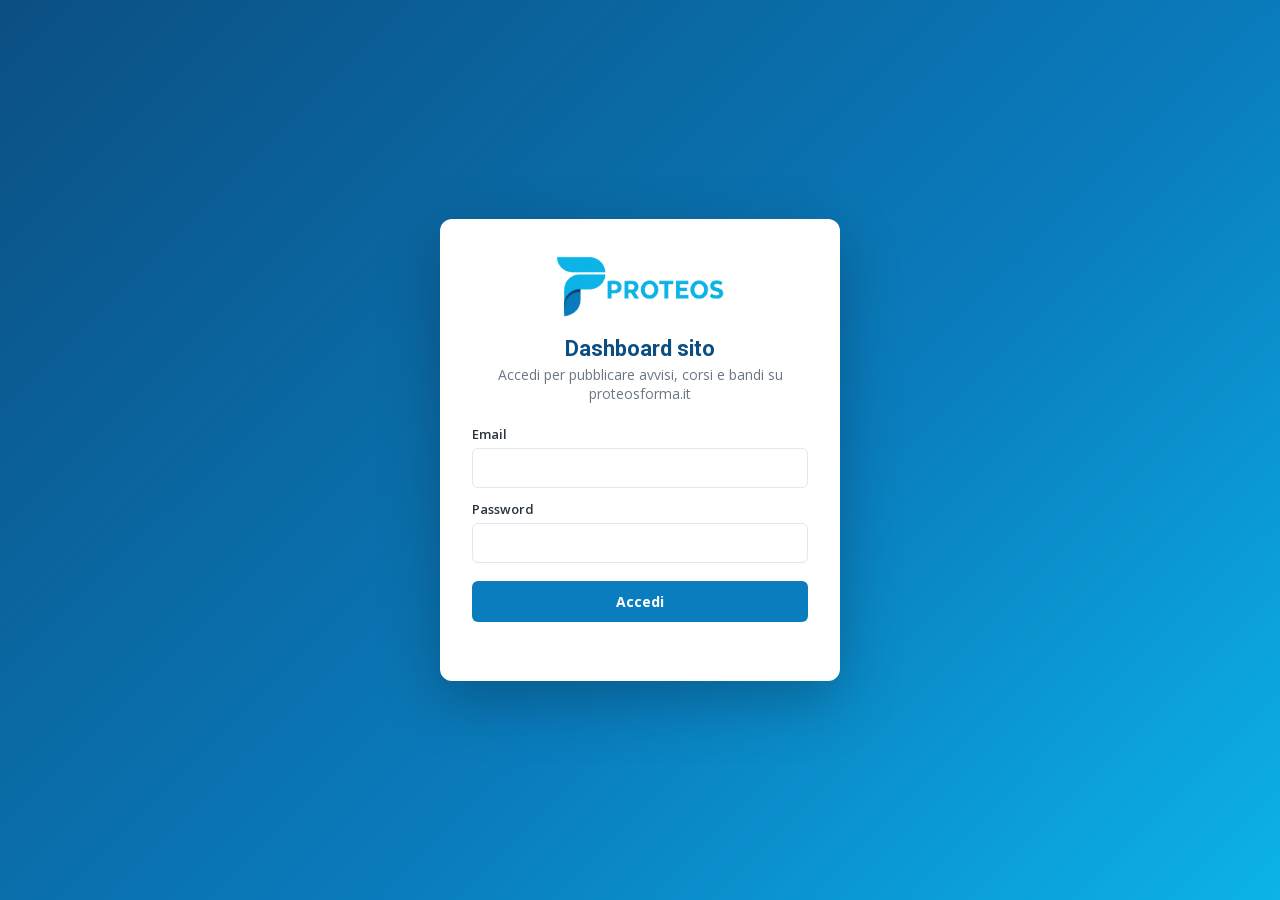
==== admin/index.html @ 1e50ca9e "Dashboard di pubblicazione (Supabase): avvisi, corsi con locandine e stati, bandi; pagine Corsi/Avvi" ====
<!doctype html>
<html lang="it">
<head>
  <meta charset="utf-8" />
  <meta name="viewport" content="width=device-width, initial-scale=1" />
  <meta name="robots" content="noindex, nofollow" />
  <title>Dashboard - Proteos</title>
  <link rel="icon" type="image/png" sizes="32x32" href="/img/favicon-32.png" />
  <link rel="stylesheet" href="/fonts/fonts.css" />
  <link rel="stylesheet" href="/admin/admin.css" />
</head>
<body>
  <!-- LOGIN -->
  <section id="view-login" class="login" hidden>
    <form id="login-form" class="login-card" novalidate>
      <img src="/img/logo.png" alt="Proteos" width="1359" height="505" />
      <h1>Dashboard sito</h1>
      <p class="muted">Accedi per pubblicare avvisi, corsi e bandi su proteosforma.it</p>
      <label>Email<input type="email" name="email" autocomplete="username" required /></label>
      <label>Password<input type="password" name="password" autocomplete="current-password" required /></label>
      <button class="btn btn-primary" type="submit">Accedi</button>
      <p class="form-msg" id="login-msg" role="alert"></p>
    </form>
  </section>

  <!-- APP -->
  <div id="view-app" class="app" hidden>
    <header class="topbar">
      <a class="brand" href="/" target="_blank" rel="noopener"><img src="/img/logo.png" alt="Proteos" width="1359" height="505" /><span>Dashboard</span></a>
      <nav class="tabs" role="tablist">
        <button class="tab active" data-tab="avvisi" role="tab">Avvisi</button>
        <button class="tab" data-tab="corsi" role="tab">Corsi</button>
        <button class="tab" data-tab="bandi" role="tab">Bandi</button>
      </nav>
      <div class="user">
        <span id="user-email" class="muted"></span>
        <button class="btn btn-ghost" id="btn-password" type="button">Cambia password</button>
        <button class="btn btn-ghost" id="btn-logout" type="button">Esci</button>
      </div>
    </header>

    <main class="content">
      <div class="toolbar">
        <div>
          <h2 id="panel-title">Avvisi</h2>
          <p class="muted" id="panel-hint">Gli avvisi regionali (POC, GOL, ecc.). Ogni avviso ha la sua pagina pubblica e raccoglie i corsi collegati.</p>
        </div>
        <div class="toolbar-actions">
          <a class="btn btn-ghost" id="btn-preview" href="/corsi/" target="_blank" rel="noopener">Vedi sul sito</a>
          <button class="btn btn-primary" id="btn-new" type="button">+ Nuovo</button>
        </div>
      </div>
      <div class="legend" id="legend"></div>
      <div id="list" class="list"></div>
    </main>
  </div>

  <!-- EDITOR (pannello laterale) -->
  <div id="drawer" class="drawer" hidden>
    <div class="drawer-backdrop" data-close></div>
    <form id="editor" class="drawer-panel" novalidate>
      <header class="drawer-head">
        <h3 id="editor-title">Nuovo</h3>
        <button type="button" class="icon-btn" data-close aria-label="Chiudi">&times;</button>
      </header>
      <div id="editor-fields" class="drawer-body"></div>
      <footer class="drawer-foot">
        <button type="button" class="btn btn-danger" id="btn-delete" hidden>Elimina</button>
        <span class="spacer"></span>
        <button type="button" class="btn btn-ghost" data-close>Annulla</button>
        <button type="submit" class="btn btn-primary" id="btn-save">Salva</button>
      </footer>
      <p class="form-msg" id="editor-msg" role="alert"></p>
    </form>
  </div>

  <!-- CAMBIA PASSWORD -->
  <div id="pw-modal" class="drawer" hidden>
    <div class="drawer-backdrop" data-close></div>
    <form id="pw-form" class="drawer-panel drawer-small" novalidate>
      <header class="drawer-head"><h3>Cambia password</h3><button type="button" class="icon-btn" data-close aria-label="Chiudi">&times;</button></header>
      <div class="drawer-body">
        <label>Nuova password (minimo 8 caratteri)<input type="password" name="pw1" minlength="8" autocomplete="new-password" required /></label>
        <label>Ripeti password<input type="password" name="pw2" minlength="8" autocomplete="new-password" required /></label>
      </div>
      <footer class="drawer-foot"><span class="spacer"></span><button type="button" class="btn btn-ghost" data-close>Annulla</button><button type="submit" class="btn btn-primary">Aggiorna</button></footer>
      <p class="form-msg" id="pw-msg" role="alert"></p>
    </form>
  </div>

  <div id="toast" class="toast" hidden></div>

  <script src="/config.js"></script>
  <script src="/vendor/supabase/supabase.js"></script>
  <script src="/admin/admin.js"></script>
</body>
</html>
---- fonts/fonts.css ----
@font-face{font-family:'Lato';font-style:normal;font-weight:700;font-display:swap;src:url(/fonts/lato-700-latin.woff2) format('woff2');unicode-range:U+0000-00FF, U+0131, U+0152-0153, U+02BB-02BC, U+02C6, U+02DA, U+02DC, U+0304, U+0308, U+0329, U+2000-206F, U+20AC, U+2122, U+2191, U+2193, U+2212, U+2215, U+FEFF, U+FFFD;}
@font-face{font-family:'Lato';font-style:normal;font-weight:900;font-display:swap;src:url(/fonts/lato-900-latin.woff2) format('woff2');unicode-range:U+0000-00FF, U+0131, U+0152-0153, U+02BB-02BC, U+02C6, U+02DA, U+02DC, U+0304, U+0308, U+0329, U+2000-206F, U+20AC, U+2122, U+2191, U+2193, U+2212, U+2215, U+FEFF, U+FFFD;}
@font-face{font-family:'Open Sans';font-style:normal;font-weight:400;font-display:swap;src:url(/fonts/open-sans-400-latin.woff2) format('woff2');unicode-range:U+0000-00FF, U+0131, U+0152-0153, U+02BB-02BC, U+02C6, U+02DA, U+02DC, U+0304, U+0308, U+0329, U+2000-206F, U+20AC, U+2122, U+2191, U+2193, U+2212, U+2215, U+FEFF, U+FFFD;}
@font-face{font-family:'Open Sans';font-style:normal;font-weight:600;font-display:swap;src:url(/fonts/open-sans-600-latin.woff2) format('woff2');unicode-range:U+0000-00FF, U+0131, U+0152-0153, U+02BB-02BC, U+02C6, U+02DA, U+02DC, U+0304, U+0308, U+0329, U+2000-206F, U+20AC, U+2122, U+2191, U+2193, U+2212, U+2215, U+FEFF, U+FFFD;}
@font-face{font-family:'Open Sans';font-style:normal;font-weight:700;font-display:swap;src:url(/fonts/open-sans-700-latin.woff2) format('woff2');unicode-range:U+0000-00FF, U+0131, U+0152-0153, U+02BB-02BC, U+02C6, U+02DA, U+02DC, U+0304, U+0308, U+0329, U+2000-206F, U+20AC, U+2122, U+2191, U+2193, U+2212, U+2215, U+FEFF, U+FFFD;}
@font-face{font-family:'Open Sans';font-style:normal;font-weight:800;font-display:swap;src:url(/fonts/open-sans-800-latin.woff2) format('woff2');unicode-range:U+0000-00FF, U+0131, U+0152-0153, U+02BB-02BC, U+02C6, U+02DA, U+02DC, U+0304, U+0308, U+0329, U+2000-206F, U+20AC, U+2122, U+2191, U+2193, U+2212, U+2215, U+FEFF, U+FFFD;}
@font-face{font-family:'Playfair Display';font-style:normal;font-weight:700;font-display:swap;src:url(/fonts/playfair-display-700-latin.woff2) format('woff2');unicode-range:U+0000-00FF, U+0131, U+0152-0153, U+02BB-02BC, U+02C6, U+02DA, U+02DC, U+0304, U+0308, U+0329, U+2000-206F, U+20AC, U+2122, U+2191, U+2193, U+2212, U+2215, U+FEFF, U+FFFD;}
@font-face{font-family:'Roboto';font-style:normal;font-weight:300;font-display:swap;src:url(/fonts/roboto-300-latin.woff2) format('woff2');unicode-range:U+0000-00FF, U+0131, U+0152-0153, U+02BB-02BC, U+02C6, U+02DA, U+02DC, U+0304, U+0308, U+0329, U+2000-206F, U+20AC, U+2122, U+2191, U+2193, U+2212, U+2215, U+FEFF, U+FFFD;}
@font-face{font-family:'Roboto';font-style:normal;font-weight:500;font-display:swap;src:url(/fonts/roboto-500-latin.woff2) format('woff2');unicode-range:U+0000-00FF, U+0131, U+0152-0153, U+02BB-02BC, U+02C6, U+02DA, U+02DC, U+0304, U+0308, U+0329, U+2000-206F, U+20AC, U+2122, U+2191, U+2193, U+2212, U+2215, U+FEFF, U+FFFD;}
@font-face{font-family:'Roboto';font-style:normal;font-weight:700;font-display:swap;src:url(/fonts/roboto-700-latin.woff2) format('woff2');unicode-range:U+0000-00FF, U+0131, U+0152-0153, U+02BB-02BC, U+02C6, U+02DA, U+02DC, U+0304, U+0308, U+0329, U+2000-206F, U+20AC, U+2122, U+2191, U+2193, U+2212, U+2215, U+FEFF, U+FFFD;}
---- admin/admin.css ----
:root {
  --brand: #0cb3e7; --brand-dark: #0a7dbe; --navy: #0b4f82; --red: #e02b20;
  --bg: #f3f6f9; --card: #fff; --text: #2b3440; --muted: #6b7785; --line: #e1e7ee;
  --font: "Open Sans", Arial, sans-serif;
}
* { box-sizing: border-box; }
body { margin: 0; font-family: var(--font); font-size: 14px; color: var(--text); background: var(--bg); }
img { max-width: 100%; height: auto; display: block; }
a { color: var(--brand-dark); text-decoration: none; }
h1, h2, h3 { font-family: "Roboto", Helvetica, Arial, sans-serif; margin: 0; color: var(--navy); }
.muted { color: var(--muted); }
.err { color: var(--red); }
[hidden] { display: none !important; }
label { display: block; font-weight: 600; font-size: 13px; margin-bottom: 12px; }
input[type=text], input[type=email], input[type=password], input[type=number], input[type=date], textarea, select {
  display: block; width: 100%; margin-top: 5px; padding: 10px 12px; font: inherit; color: var(--text);
  border: 1px solid var(--line); border-radius: 6px; background: #fff; outline: none; transition: border-color .15s, box-shadow .15s;
}
input:focus, textarea:focus, select:focus { border-color: var(--brand); box-shadow: 0 0 0 3px rgba(12, 179, 231, .18); }
textarea { resize: vertical; min-height: 70px; line-height: 1.5; }
small { display: block; color: var(--muted); font-weight: 400; margin-top: 4px; }

.btn { display: inline-flex; align-items: center; justify-content: center; gap: 6px; border: 1px solid transparent; border-radius: 6px; padding: 10px 18px; font: inherit; font-weight: 700; cursor: pointer; transition: background .15s, color .15s, border-color .15s; white-space: nowrap; }
.btn-primary { background: var(--brand-dark); color: #fff; }
.btn-primary:hover { background: var(--navy); }
.btn-primary:disabled { opacity: .6; cursor: wait; }
.btn-ghost { background: #fff; border-color: var(--line); color: var(--text); }
.btn-ghost:hover { border-color: var(--brand); color: var(--brand-dark); }
.btn-danger { background: #fff; border-color: #f3c2bf; color: var(--red); }
.btn-danger:hover { background: var(--red); color: #fff; }
.btn-sm { padding: 6px 12px; font-size: 12px; }
.icon-btn { background: none; border: 0; font-size: 26px; line-height: 1; color: var(--muted); cursor: pointer; }
.form-msg { min-height: 1.2em; margin: 8px 0 0; color: var(--red); font-weight: 600; font-size: 13px; }

/* login */
.login { min-height: 100vh; display: flex; align-items: center; justify-content: center; padding: 24px; background: linear-gradient(135deg, var(--navy), var(--brand-dark) 60%, var(--brand)); }
.login-card { width: 100%; max-width: 400px; background: #fff; border-radius: 12px; padding: 36px 32px; box-shadow: 0 20px 60px rgba(0, 0, 0, .25); }
.login-card img { width: 170px; margin: 0 auto 18px; }
.login-card h1 { font-size: 22px; text-align: center; margin-bottom: 4px; }
.login-card p.muted { text-align: center; margin: 0 0 22px; }
.login-card .btn { width: 100%; margin-top: 6px; }

/* topbar */
.topbar { display: flex; align-items: center; gap: 24px; padding: 0 28px; height: 64px; background: #fff; border-bottom: 1px solid var(--line); position: sticky; top: 0; z-index: 10; }
.brand { display: flex; align-items: center; gap: 10px; font-weight: 700; color: var(--navy); }
.brand img { width: 110px; }
.brand span { font-size: 12px; text-transform: uppercase; letter-spacing: .1em; color: var(--muted); }
.tabs { display: flex; gap: 4px; margin-left: 12px; }
.tab { background: none; border: 0; padding: 10px 16px; font: inherit; font-weight: 600; color: var(--muted); border-radius: 6px; cursor: pointer; }
.tab:hover { background: var(--bg); }
.tab.active { background: var(--navy); color: #fff; }
.user { margin-left: auto; display: flex; align-items: center; gap: 10px; }

/* content */
.content { max-width: 1100px; margin: 0 auto; padding: 32px 28px 80px; }
.toolbar { display: flex; align-items: flex-start; justify-content: space-between; gap: 20px; margin-bottom: 18px; }
.toolbar h2 { font-size: 26px; font-weight: 500; }
.toolbar p { margin: 4px 0 0; max-width: 640px; }
.toolbar-actions { display: flex; gap: 10px; flex: none; }
.legend { display: flex; flex-wrap: wrap; gap: 8px; margin-bottom: 16px; }
.list { display: flex; flex-direction: column; gap: 10px; }
.row { display: flex; align-items: center; gap: 16px; background: var(--card); border: 1px solid var(--line); border-radius: 10px; padding: 12px 16px; }
.row.draft { background: #fbfcfd; border-style: dashed; }
.row.draft .row-title { color: var(--muted); }
.thumb { width: 54px; height: 76px; object-fit: cover; border-radius: 4px; flex: none; background: #eee; }
.thumb-empty { display: flex; align-items: center; justify-content: center; font-size: 9px; text-align: center; color: var(--muted); padding: 4px; }
.row-main { flex: 1; min-width: 0; }
.row-title { font-weight: 700; font-size: 15px; color: var(--navy); }
.row-meta { color: var(--muted); font-size: 12px; margin-top: 2px; white-space: nowrap; overflow: hidden; text-overflow: ellipsis; }
.row-actions { display: flex; align-items: center; gap: 8px; flex: none; }
.tag { display: inline-block; font-size: 10px; font-weight: 700; text-transform: uppercase; letter-spacing: .06em; color: #8a5a00; background: #fff2cc; border-radius: 4px; padding: 2px 6px; vertical-align: middle; }
.empty { padding: 40px; text-align: center; color: var(--muted); background: #fff; border: 1px dashed var(--line); border-radius: 10px; }

/* stati */
.stato { display: inline-block; font-size: 11px; font-weight: 700; letter-spacing: .03em; padding: 4px 10px; border-radius: 999px; white-space: nowrap; }
.st-plan { background: #eceff3; color: #4c5a68; }
.st-start { background: #fff2cc; color: #8a5a00; }
.st-open { background: #d7f5e3; color: #0f6b3a; }
.st-run { background: #dcefff; color: #0a5290; }
.st-done { background: #f1e3f7; color: #6b2d82; }
.stato-select { font: inherit; font-size: 12px; font-weight: 700; border: 0; border-radius: 999px; padding: 6px 28px 6px 12px; cursor: pointer; appearance: none; -webkit-appearance: none; background-image: url("data:image/svg+xml,%3Csvg xmlns='http://www.w3.org/2000/svg' width='10' height='6'%3E%3Cpath d='M0 0l5 6 5-6z' fill='%23555'/%3E%3C/svg%3E"); background-repeat: no-repeat; background-position: right 10px center; }
.switch { position: relative; width: 40px; height: 22px; margin: 0; flex: none; cursor: pointer; }
.switch input { opacity: 0; width: 0; height: 0; }
.switch span { position: absolute; inset: 0; background: #cfd6de; border-radius: 22px; transition: background .2s; }
.switch span::after { content: ""; position: absolute; top: 3px; left: 3px; width: 16px; height: 16px; background: #fff; border-radius: 50%; transition: transform .2s; box-shadow: 0 1px 3px rgba(0, 0, 0, .3); }
.switch input:checked + span { background: #1e9e5a; }
.switch input:checked + span::after { transform: translateX(18px); }

/* drawer */
.drawer { position: fixed; inset: 0; z-index: 100; }
.drawer-backdrop { position: absolute; inset: 0; background: rgba(11, 79, 130, .45); }
.drawer-panel { position: absolute; top: 0; right: 0; bottom: 0; width: min(720px, 100%); background: #fff; display: flex; flex-direction: column; box-shadow: -10px 0 40px rgba(0, 0, 0, .2); margin: 0; }
.drawer-small { top: 50%; bottom: auto; right: 50%; transform: translate(50%, -50%); width: min(420px, 94%); border-radius: 12px; }
.drawer-head { display: flex; align-items: center; justify-content: space-between; padding: 18px 24px; border-bottom: 1px solid var(--line); }
.drawer-head h3 { font-size: 18px; }
.drawer-body { flex: 1; overflow: auto; padding: 22px 24px; display: flex; flex-wrap: wrap; gap: 0 16px; align-content: flex-start; }
.drawer-body .field { width: 100%; }
.drawer-body .field.half { width: calc(50% - 8px); }
.drawer-body label.check { display: flex; align-items: center; gap: 8px; font-size: 14px; padding: 10px 12px; background: var(--bg); border-radius: 6px; }
.drawer-foot { display: flex; align-items: center; gap: 10px; padding: 14px 24px; border-top: 1px solid var(--line); background: #fafbfc; }
.spacer { flex: 1; }
.drawer-panel .form-msg { padding: 0 24px 12px; }
.file-field { display: flex; align-items: center; gap: 12px; flex-wrap: wrap; margin-top: 6px; }
.file-field input[type=file] { font-size: 12px; }
.file-preview { width: 70px; border-radius: 4px; border: 1px solid var(--line); }
.file-link { font-weight: 700; }

.toast { position: fixed; left: 50%; bottom: 28px; transform: translateX(-50%); background: var(--navy); color: #fff; padding: 12px 22px; border-radius: 8px; font-weight: 600; box-shadow: 0 8px 24px rgba(0, 0, 0, .25); z-index: 200; }
.toast.err { background: var(--red); }

@media (max-width: 760px) {
  .topbar { flex-wrap: wrap; height: auto; padding: 10px 16px; gap: 10px; }
  .tabs { order: 3; width: 100%; margin: 0; }
  .user { margin-left: auto; }
  .content { padding: 20px 16px 60px; }
  .toolbar { flex-direction: column; }
  .row { flex-wrap: wrap; }
  .row-actions { width: 100%; justify-content: flex-end; flex-wrap: wrap; }
  .drawer-body .field.half { width: 100%; }
}
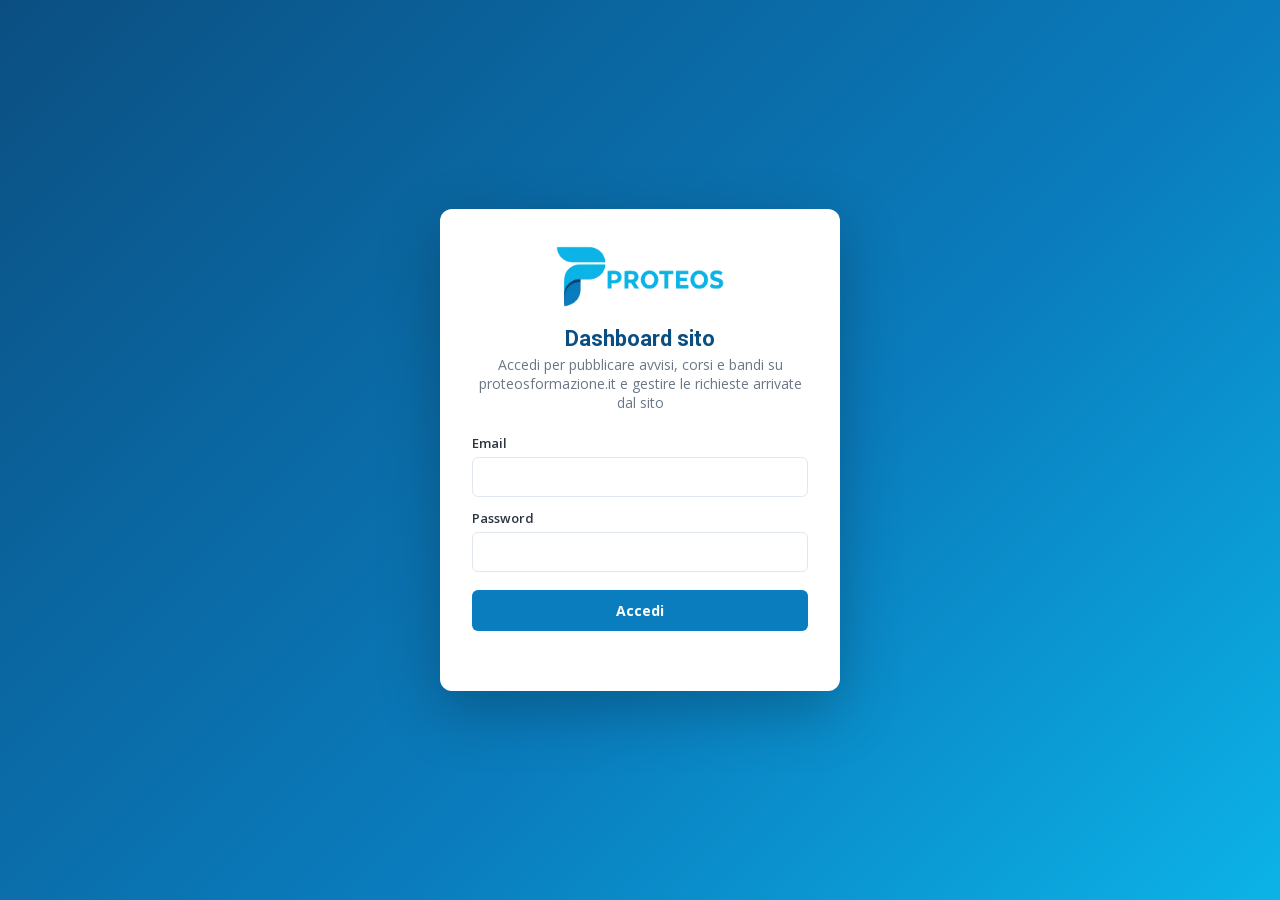
==== commit 93075259: "Moduli del sito salvati nel database e scheda "Richieste" nella dashboard - web_richieste: inserimen" ====
--- a/admin/index.html
+++ b/admin/index.html
@@ -7,7 +7,7 @@
   <title>Dashboard - Proteos</title>
   <link rel="icon" type="image/png" sizes="32x32" href="/img/favicon-32.png" />
   <link rel="stylesheet" href="/fonts/fonts.css" />
-  <link rel="stylesheet" href="/admin/admin.css" />
+  <link rel="stylesheet" href="/admin/admin.css?v=634fde56" />
 </head>
 <body>
   <!-- LOGIN -->
@@ -15,7 +15,7 @@
     <form id="login-form" class="login-card" novalidate>
       <img src="/img/logo.png" alt="Proteos" width="1359" height="505" />
       <h1>Dashboard sito</h1>
-      <p class="muted">Accedi per pubblicare avvisi, corsi e bandi su proteosforma.it</p>
+      <p class="muted">Accedi per pubblicare avvisi, corsi e bandi su proteosformazione.it e gestire le richieste arrivate dal sito</p>
       <label>Email<input type="email" name="email" autocomplete="username" required /></label>
       <label>Password<input type="password" name="password" autocomplete="current-password" required /></label>
       <button class="btn btn-primary" type="submit">Accedi</button>
@@ -31,6 +31,7 @@
         <button class="tab active" data-tab="avvisi" role="tab">Avvisi</button>
         <button class="tab" data-tab="corsi" role="tab">Corsi</button>
         <button class="tab" data-tab="bandi" role="tab">Bandi</button>
+        <button class="tab" data-tab="richieste" role="tab">Richieste <span class="tab-badge" id="badge-richieste" hidden></span></button>
       </nav>
       <div class="user">
         <span id="user-email" class="muted"></span>
@@ -90,8 +91,8 @@
 
   <div id="toast" class="toast" hidden></div>
 
-  <script src="/config.js"></script>
+  <script src="/config.js?v=7388af4e"></script>
   <script src="/vendor/supabase/supabase.js"></script>
-  <script src="/admin/admin.js"></script>
+  <script src="/admin/admin.js?v=21465a11"></script>
 </body>
 </html>
--- a/admin/admin.css
+++ b/admin/admin.css
@@ -77,6 +77,7 @@
 .st-start { background: #fff2cc; color: #8a5a00; }
 .st-open { background: #d7f5e3; color: #0f6b3a; }
 .st-run { background: #dcefff; color: #0a5290; }
+.st-closing { background: #ffe3d3; color: #9a3a0b; }
 .st-done { background: #f1e3f7; color: #6b2d82; }
 .stato-select { font: inherit; font-size: 12px; font-weight: 700; border: 0; border-radius: 999px; padding: 6px 28px 6px 12px; cursor: pointer; appearance: none; -webkit-appearance: none; background-image: url("data:image/svg+xml,%3Csvg xmlns='http://www.w3.org/2000/svg' width='10' height='6'%3E%3Cpath d='M0 0l5 6 5-6z' fill='%23555'/%3E%3C/svg%3E"); background-repeat: no-repeat; background-position: right 10px center; }
 .switch { position: relative; width: 40px; height: 22px; margin: 0; flex: none; cursor: pointer; }
@@ -118,3 +119,36 @@
   .row-actions { width: 100%; justify-content: flex-end; flex-wrap: wrap; }
   .drawer-body .field.half { width: 100%; }
 }
+
+/* ---------- Richieste dai moduli del sito ---------- */
+.tab-badge { display: inline-block; min-width: 20px; margin-left: 6px; padding: 1px 7px; border-radius: 99px; background: #e02b20; color: #fff; font-size: 11px; font-weight: 700; line-height: 18px; text-align: center; }
+.tab-badge[hidden] { display: none; }
+.rq-bar { display: flex; flex-wrap: wrap; align-items: center; gap: 10px; width: 100%; }
+.rq-chips { display: flex; flex-wrap: wrap; gap: 8px; }
+.rq-bar .chip { font: inherit; font-size: 13px; font-weight: 600; padding: 6px 14px; border-radius: 99px; border: 1px solid #d5e2ea; background: #fff; color: #0b4f82; cursor: pointer; }
+.rq-bar .chip.active { background: #0a7dbe; border-color: #0a7dbe; color: #fff; }
+.chip-n { opacity: .7; font-weight: 700; }
+.rq-search { flex: 1; min-width: 220px; font: inherit; font-size: 14px; padding: 8px 12px; border: 1px solid #d5e2ea; border-radius: 8px; }
+.rq { background: #fff; border: 1px solid #e3ebf0; border-left: 4px solid #cfd8de; border-radius: 10px; padding: 16px 18px; margin-bottom: 12px; }
+.rq.rq-new { border-left-color: #e02b20; box-shadow: 0 4px 16px rgba(224, 43, 32, .08); }
+.rq.rq-contact { border-left-color: #f0a500; }
+.rq.rq-enrolled { border-left-color: #1c9a55; }
+.rq.rq-archived { opacity: .7; }
+.rq-head { display: flex; justify-content: space-between; align-items: flex-start; gap: 12px; }
+.rq-name { font-size: 16px; color: #0b4f82; margin-right: 10px; }
+.rq-date { font-size: 12px; color: #888; }
+.rq-stato { font: inherit; font-size: 12px; font-weight: 700; border-radius: 99px; border: 0; padding: 6px 12px; cursor: pointer; }
+.rq-stato.rq-new { background: #fde2e0; color: #a3170f; }
+.rq-stato.rq-contact { background: #fff2cc; color: #8a5a00; }
+.rq-stato.rq-enrolled { background: #d7f5e3; color: #0f6b3a; }
+.rq-stato.rq-archived { background: #eceff3; color: #4c5a68; }
+.rq-contacts { display: flex; flex-wrap: wrap; gap: 6px 18px; margin: 8px 0 4px; font-size: 14px; font-weight: 600; }
+.rq-contacts a { color: #0a7dbe; }
+.rq-where { font-size: 13px; color: #555; }
+.rq-obj { margin-top: 8px; font-weight: 700; font-size: 14px; color: #333; }
+.rq-msg { margin: 6px 0 0; font-size: 14px; line-height: 1.6; color: #444; white-space: pre-wrap; }
+.rq-foot { display: flex; gap: 10px; align-items: center; margin-top: 12px; }
+.rq-note { flex: 1; font: inherit; font-size: 13px; padding: 7px 10px; border: 1px solid #e3ebf0; border-radius: 6px; background: #fafcfd; }
+.rq-head > div { flex: 1; min-width: 0; }
+.rq .rq-stato { width: auto; flex: none; padding-right: 28px; }
+.rq-name { display: inline; }
